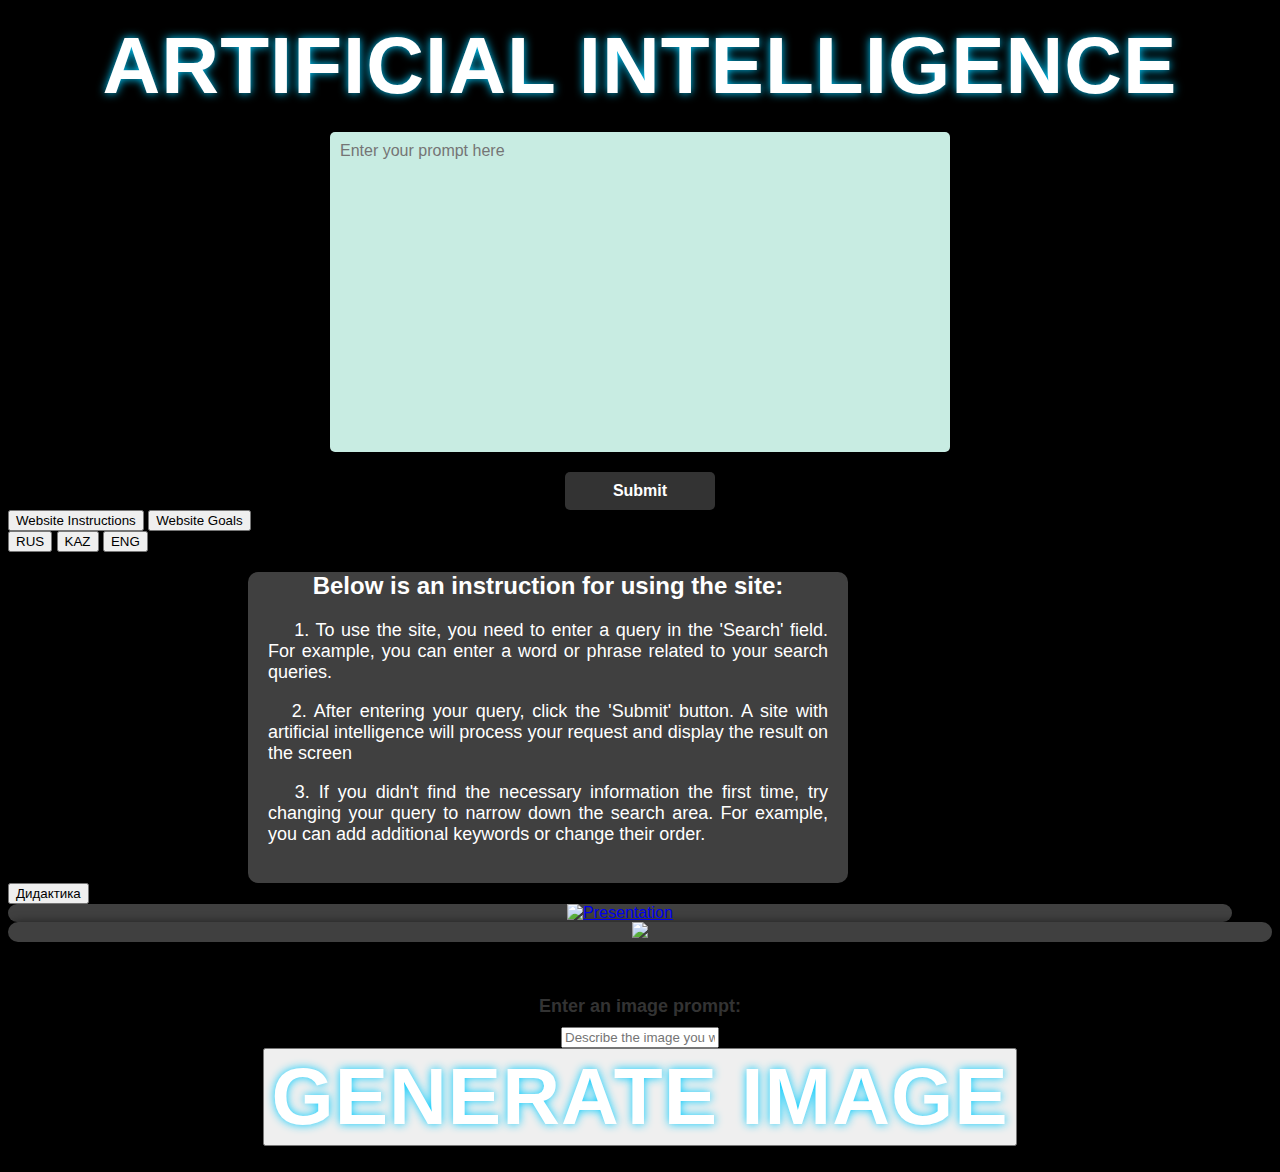
==== templates/index.html @ d5819912 "image generating try 6" ====
<!DOCTYPE html>
<html>
  <head>
    <title>OpenAI Prompt Submission</title>
     <script>
	var instructions = true;
	var lang = "eng";
	var text_kaz =  "&nbsp;&nbsp;&nbsp;&nbsp;1.Сайтты пайдалану үшін 'іздеу' өрісіне сұрау енгізу керек. Мысалы, іздеу сұрауларына қатысты сөзді немесе сөз тіркесін енгізуге болады.<br><br>&nbsp;&nbsp;&nbsp;&nbsp;2.Сұрауды енгізгеннен кейін 'Submit' түймесін басыңыз. Жасанды интеллект сайты сіздің сұранысыңызды өңдейді және нәтижені экранда көрсетеді<br><br>&nbsp;&nbsp;&nbsp;&nbsp;3.Егер сіз бірінші рет қажетті ақпаратты таппаған болсаңыз, іздеуді тарылту үшін сұрауыңызды өзгертіп көріңіз. Мысалы, қосымша кілт сөздерді қосуға немесе олардың ретін өзгертуге болады.";
	var par_kaz = "Төменде сайтты пайдалану туралы нұсқаулық берілген:";
	var text2_kaz =  "&nbsp;&nbsp;&nbsp;&nbsp;1.Ақпаратты іздеу және өңдеу: жасанды интеллект сайты сұрақтарға жауап алу немесе мәселелерді шешу үшін мәтіндік және графикалық ақпаратты іздеу және талдау үшін пайдаланылуы мүмкін.<br><br>&nbsp;&nbsp;&nbsp;&nbsp;2. Сондай-ақ, жасанды интеллект сайты мәтіндік ақпаратты талдауға және түсіндіруге мүмкіндік беретін табиғи тілді өңдеуге арналған функционалдылыққа ие болуы мүмкін, мысалы, түйіндемені, сұрақтарға жауаптарды немесе мәтіндерді жіктеуді автоматты түрде құру.<br><br>&nbsp;&nbsp;&nbsp;&nbsp;3.Сонымен қатар, жасанды интеллект сайты алдыңғы сұраулар мен деректерді талдаудан сабақ алу арқылы ақпаратты іздеу және өңдеу нәтижелерін жақсарту үшін машиналық оқытуды қолдана алады.";
	var par2_kaz = "Жасанды интеллект сайтының көптеген мақсаттары мен функциялары бар:";
	var par_eng = "Below is an instruction for using the site:";
	var text_eng = "&nbsp;&nbsp;&nbsp;&nbsp;1. To use the site, you need to enter a query in the 'Search' field. For example, you can enter a word or phrase related to your search queries.<br><br>&nbsp;&nbsp;&nbsp;&nbsp;2. After entering your query, click the 'Submit' button. A site with artificial intelligence will process your request and display the result on the screen<br><br>&nbsp;&nbsp;&nbsp;&nbsp;3. If you didn't find the necessary information the first time, try changing your query to narrow down the search area. For example, you can add additional keywords or change their order.";
	var par2_eng = "A site with artificial intelligence can have many different purposes and functions:";
	var text2_eng =  "&nbsp;&nbsp;&nbsp;&nbsp;1. Information search and processing: An AI site can be used to search and analyze information, both textual and graphical, to get answers to questions or solve problems.<br><br>&nbsp;&nbsp;&nbsp;&nbsp;2. Also, an AI site may have functionality for natural language processing, which allows it to analyze and interpret textual information, for example, to automatically create summaries, answers to questions or categorization of texts.<br><br>&nbsp;&nbsp;&nbsp;&nbsp;3. In addition, an AI site can use machine learning to improve search results and information processing by learning from previous queries and data analysis.";
	var par_rus = "Ниже приведена инструкция по использованию сайта:";
	var text_rus = "&nbsp;&nbsp;&nbsp;&nbsp;1. Чтобы воспользоваться сайтом, вам необходимо ввести запрос в поле 'Поиск'. Например, вы можете ввести слово или фразу, связанные с вашими поисковыми запросами.<br><br>&nbsp;&nbsp;&nbsp;&nbsp;2. После ввода вашего запроса нажмите кнопку 'Submit'. Сайт с искусственным интеллектом обработает ваш запрос и отобразит результат на экране<br><br>&nbsp;&nbsp;&nbsp;&nbsp;3. Если вы не нашли необходимую информацию с первого раза, попробуйте изменить свой запрос, чтобы сузить область поиска. Например, вы можете добавить дополнительные ключевые слова или изменить их порядок.";
	var par2_rus = "Сайт с ИИ может иметь множество целей и функций:";
	var text2_rus = "&nbsp;&nbsp;&nbsp;&nbsp;1.Поиск и обработка информации: Сайт с искусственным интеллектом может использоваться для поиска и анализа информации, как текстовой, так и графической, для получения ответов на вопросы или решения проблем.<br><br>&nbsp;&nbsp;&nbsp;&nbsp;2. Также сайт с искусственным интеллектом может обладать функциональностью для обработки естественного языка, которая позволяет ему анализировать и интерпретировать текстовую информацию, например, автоматически создавать резюме, ответы на вопросы или классификацию текстов.<br><br>&nbsp;&nbsp;&nbsp;&nbsp;3.Кроме того, сайт с искусственным интеллектом может использовать машинное обучение для улучшения результатов поиска и обработки информации, извлекая уроки из предыдущих запросов и анализа данных.";
	 function changeVariableInst() {
	 		instructions = true;
			if(lang == "rus"){
			   	document.getElementById("text").innerHTML = text_rus;
      			document.getElementById("par").innerHTML = par_rus;
              }else if(lang == "eng"){
              	document.getElementById("text").innerHTML = text_eng;
              	document.getElementById("par").innerHTML = par_eng;
              }else if(lang == "kaz"){
              	document.getElementById("text").innerHTML = text_kaz;
      			document.getElementById("par").innerHTML = par_kaz;
              }
         }

        function changeVariableGoal(){
        	instructions = false;
        	if(lang == "rus"){
        		document.getElementById("par").innerHTML = par2_rus;
      			document.getElementById("text").innerHTML = text2_rus;
        	}else if(lang == "eng"){
        		document.getElementById("par").innerHTML = par2_eng;
        		document.getElementById("text").innerHTML = text2_eng;
        	}else if(lang == "kaz"){
        		document.getElementById("par").innerHTML = par2_kaz;
      			document.getElementById("text").innerHTML = text2_kaz;
        	}
        }
    function changeTextOne() {
    	lang = "rus";
    	document.getElementById("aiWelCome").innerText = "Исскуственный Интеллект";
    	document.getElementById("button4").innerText = "Инструкции";
    	document.getElementById("button5").innerText = "Цели";
      if(instructions){
      	document.getElementById("text").innerHTML = text_rus;
      	document.getElementById("par").innerHTML = par_rus;
      }else{
      	document.getElementById("par").innerHTML = par2_rus;
      	document.getElementById("text").innerHTML = text2_rus;
      }
  
    }
    
    function changeTextTwo() {
      lang = "kaz";
      document.getElementById("aiWelCome").innerText = "ЖАСАНДЫ ИНТЕЛЛЕКТ";
      document.getElementById("button4").innerText = "Нұсқаулық";
      document.getElementById("button5").innerText = "Мақсаттар";
          if(instructions){
      	document.getElementById("text").innerHTML = text_kaz;
      	document.getElementById("par").innerHTML = par_kaz;
      }else{
      	document.getElementById("par").innerHTML = par2_kaz;
      	document.getElementById("text").innerHTML = text2_kaz;
      }
    }
    function changeTextThree(){
    document.getElementById("aiWelCome").innerText = "ARTIFICIAL INTELLEGENCE";
    lang = "eng";
    	document.getElementById("button4").innerText = "Website Instructions";
    	document.getElementById("button5").innerText = "Website Goals";
      if(instructions){
      	document.getElementById("text").innerHTML = text_eng;
      	document.getElementById("par").innerHTML = par_eng;
      }else{
      	document.getElementById("par").innerHTML = par2_eng;
      	document.getElementById("text").innerHTML = text2_eng;
      }
}

  </script>
    <link rel="stylesheet" type="text/css" href="static/style.css">
    <style>
	body {
  background-image: url('https://i.postimg.cc/2yLrJYWX/ARTIFICi-AL-14.png');
  background-repeat: no-repeat;
  background-position: center center;
  background-attachment: fixed;
  background-size: cover;
  font-family: Arial, sans-serif;
}
	.howusetext{
	
	text-align:justify;
	font-size:18px;
	
}
	.button1{
	background-color: white;
        color: black;
        border: 2px solid black;
        border-radius: 10px;
        padding: 6px 8px;
        font-size: 16px;
        box-shadow: 2px 2px 2px rgba(0, 0, 0, 0.2);
	width:55px;
	length:25px;
	text-align:center;

}
	        .button3{
        background-color: white;
        color: black;
        border: 2px solid black;
        border-radius: 10px;
        padding: 6px 8px;
        font-size: 16px;
        box-shadow: 2px 2px 2px rgba(0, 0, 0, 0.2);
        width:55px;
        length:25px;
        text-align:center;

}

	.button2{
        top:726px;
        right:1040px;
        background-color: white;
        color: black;
        border: 2px solid black;
        border-radius: 10px;
        padding: 6px 8px;
        font-size: 16px;
        box-shadow: 2px 2px 2px rgba(0, 0, 0, 0.2);
        width:55px;
        length:25px;
        text-align:center;

}
	header {
 	 position: relative;
 	 z-index: 1;
	}
	
        .container{
            display: flex;
            flex-direction: row;
            justify-content: space-between;
            align-items: flex-start;
            margin: auto;
            padding: 20px;
            border-radius: 5px;
            box-shadow: 0 0 10px rgba(0, 0, 0, 0.2);
        }

        .content{
            flex-grow: 1;
            margin-right: 30px;
        }
        h1{
            text-align: center;
            font-size: 36px;
            color: #333;
            margin-top: 0;
        }
        form{
            display: flex;
            flex-direction: column;
            align-items: center;
	   	    margin-top: 20px
     	}
        label{
            font-size: 18px;
            font-weight: bold;
            margin-bottom: 10px;
            color: #333;
        }
        textarea{
            height: 300px;
            padding: 10px;
            border-radius: 5px;
            border: none;
            background-color: #f4f4f4;
            resize: none;
            font-size: 16px;
            color: #333;
            font-family: Arial, sans-serif;
        }
        input[type="submit"]{
            padding: 10px;
            background-color: #333;
            color: #fff;
            border: none;
            border-radius: 5px;
            cursor: pointer;
            transition: background-color 0.2s ease-in-out;
        }
        input[type="submit"]:hover{
            background-color: #444;
        }

	.instructions{
	width:35em;
	margin-left:15em;
	length:50em;
	color:#fff;
	text-align:justify;
	background-color: rgba(128, 128, 128, 0.5); /* grey color with 50% opacity */
        border-radius: 10px; /* round borders */
        box-shadow: 0 0 10px rgba(0, 0, 0, 0.5); /* drop shadow effect */
        padding: 20px; /* add some padding inside the container */
        text-align: center; /* center align text inside the container */
        padding-top: 0px;
}
.qrcode1{
	flex:1;
	color:#fff;
	margin-right:2.5em;
	text-align:justify;
	background-color: rgba(128, 128, 128, 0.5); /* grey color with 50% opacity */
    border-radius: 10px; /* round borders */
    box-shadow: 0 0 10px rgba(0, 0, 0, 0.5); /* drop shadow effect */
    padding: 0px; /* add some padding inside the container */
    text-align: center; /* center align text inside the container */
    padding-top: 0px;
}
.qrcode2{
	flex:1;
	color:#fff;
	text-align:justify;
	background-color: rgba(128, 128, 128, 0.5); /* grey color with 50% opacity */
        border-radius: 10px; /* round borders */
        box-shadow: 0 0 10px rgba(0, 0, 0, 0.5); /* drop shadow effect */
        padding: 0px; /* add some padding inside the container */
        text-align: center; /* center align text inside the container */
        padding-top: 0px;
}
	.my-container h1 {
  font-size: 36px; /* increase font size for the heading inside the container */
  color: #fff; /* set text color to white */
  text-shadow: 2px 2px rgba(0, 0, 0, 0.5); /* add a text shadow effect */
}

	.theory{
        color:#fff;
	padding-top: 0px;
        text-align:justify;
        background-color: rgba(128, 128, 128, 0.5); /* grey color with 50% opacity */
        border-radius: 10px; /* round borders */
        box-shadow: 0 0 10px rgba(0, 0, 0, 0.5); /* drop shadow effect */
        padding: 20px; /* add some padding inside the container */
        text-align: center; /* center align text inside the container */
	padding-top: 0px;
}
	.theorytext{
	text-align:justify;
}
	.welcomemessage{
	font-size:80px;
	color:#fff;
	font-weight: bold;
	text-shadow: 0px 0px 10px #00ccff;
	font-family: 'Montserrat Extra-Bold', sans-serif;
	text-transform: uppercase;
	letter-spacing: 1px;
	display: block;
        margin: auto;
}

	.textarea1{
	background-color:#c8ece2;
	
}
	.buttonsubmit{
        padding: 10px;
        font-size: 16px;
        color: white;
        border: none;
        border-radius: 5px;
        cursor: pointer;
	display: block;
        margin: auto;
	font-weight: bold;
	background-color: #4CAF50; /* Green background color */
  border: none; /* No border */
  color: white; /* White text color */
  padding: 15px 32px; /* Large padding */
  text-align: center; /* Center text horizontally */
  text-decoration: none; /* No underline */
  display: inline-block; /* Display as inline block */
  font-size: 16px; /* Font size */
  border-radius: 10px; /* Rounded corners */
  box-shadow: 0 4px 8px 0 rgba(0,0,0,0.2); /* Add shadow */
  margin-top:20px;


}
	form {
	length:500px;
        display: flex;
        flex-direction: column;
        justify-content: center;
        align-items: center;
	text-align: center;
}
	.textarea1{
	length:500px;	
}
	textarea{
	display: block;
        margin: auto;	
}
	input {
	right:10em;
        width: 150px;
  }
	input[type="submit"] {
  right: 56em;
}
	.first{
	margin-top:20px;	
}
    </style>
  </head>
    <body background="https://i.postimg.cc/2yLrJYWX/ARTIFICi-AL-14.png" bgcolor="#000000" bgproperties="scroll">
	<div class="first" style="text-align: center;">
  		<p class="welcomemessage" id="aiWelCome">Artificial intelligence</p>
	</div>
        <form class="form1" action="/generate_text" method="POST">
          <textarea class="textarea1" style="width: 600px; height: 300px;" id="prompt" name="prompt" placeholder="Enter your prompt here" required></textarea>
          <input class="buttonsubmit" type="submit" value="Submit">
        </form>
        <div>
			 <div class="parent_buttons2">
            <button class="type2_button" id="button4" onclick="changeVariableInst()">Website Instructions</button>
            <button class="type2_button" id="button5" onclick="changeVariableGoal()">Website Goals</button>
            <div class="lan_buttons">
            	<button class="type3_button" onclick="changeTextOne()">RUS</button>
                <button class="type3_button" onclick="changeTextTwo()">KAZ</button>
                <button class="type3_button" onclick="changeTextThree()">ENG</button>
            </div>
            
        </div>
        <div class="parent">
            <div class="instructions">
                <h2 class="howuse" id="par">Below is an instruction for using the site:</h2>
                <div class="howusetext" id="text">
                <p>&nbsp;&nbsp;&nbsp;&nbsp;1. To use the site, you need to enter a query in the 'Search' field. For example, you can enter a word or phrase related to your search queries.</p>
                <p>&nbsp;&nbsp;&nbsp;2. After entering your query, click the 'Submit' button. A site with artificial intelligence will process your request and display the result on the screen</p>
                <p>&nbsp;&nbsp;&nbsp;3. If you didn't find the necessary information the first time, try changing your query to narrow down the search area. For example, you can add additional keywords or change their order.</p>
                </div>
                 
            </div>
            <a href="files.html"><button class="about-button">Дидактика</button></a>
            <div class="parentqrcodes">
            <div class="qrcode1">
            	<div class="daneker1">
                     <a class="superimage1" href="https://docs.google.com/document/d/1nmT2Z6LRiZAvjp00qjheTeOqZvj8ivkH/edit?usp=sharing&ouid=106721794322725695660&rtpof=true&sd=true"><img class="qrimg1"src="https://cdn.discordapp.com/attachments/751401341511008267/1290036701112303717/e48a718117ddb1c4.png?ex=66faffcd&is=66f9ae4d&hm=c42fb12231c749237ac49beef278fcf97378a452627eb6fb529b79bf22c7a70c&" alt="Presentation" height="300px"> </a>
                </div>         	 	
             </div>
             
             <div class="qrcode2">
				<div class="daneker2"><a class="superimage2" href="https://prezi.com/view/AyRKdk1I85mv09swBdpY/"><img src="https://cdn.discordapp.com/attachments/751401341511008267/1290038847408963685/3.png?ex=66fb01cc&is=66f9b04c&hm=617929200e6e92d559c0b998883ecd305607b1224497b0bd533dd6718a8a88b4&" height="300px"></a></div>
             </div>
           </div>
           </div>

           <div class="image-gen-container">
            <p>Generate an Image</p>
            <form action="/generate_image" method="POST">
              <label for="prompt">Enter an image prompt:</label>
              <input type="text" id="prompt" name="prompt" placeholder="Describe the image you want" required>
              <button type="submit" class="welcomemessage" value="Submit">Generate Image</button>
            </form>
          </div>

           		
        </div>
        <br>
        
  </body>
</html>
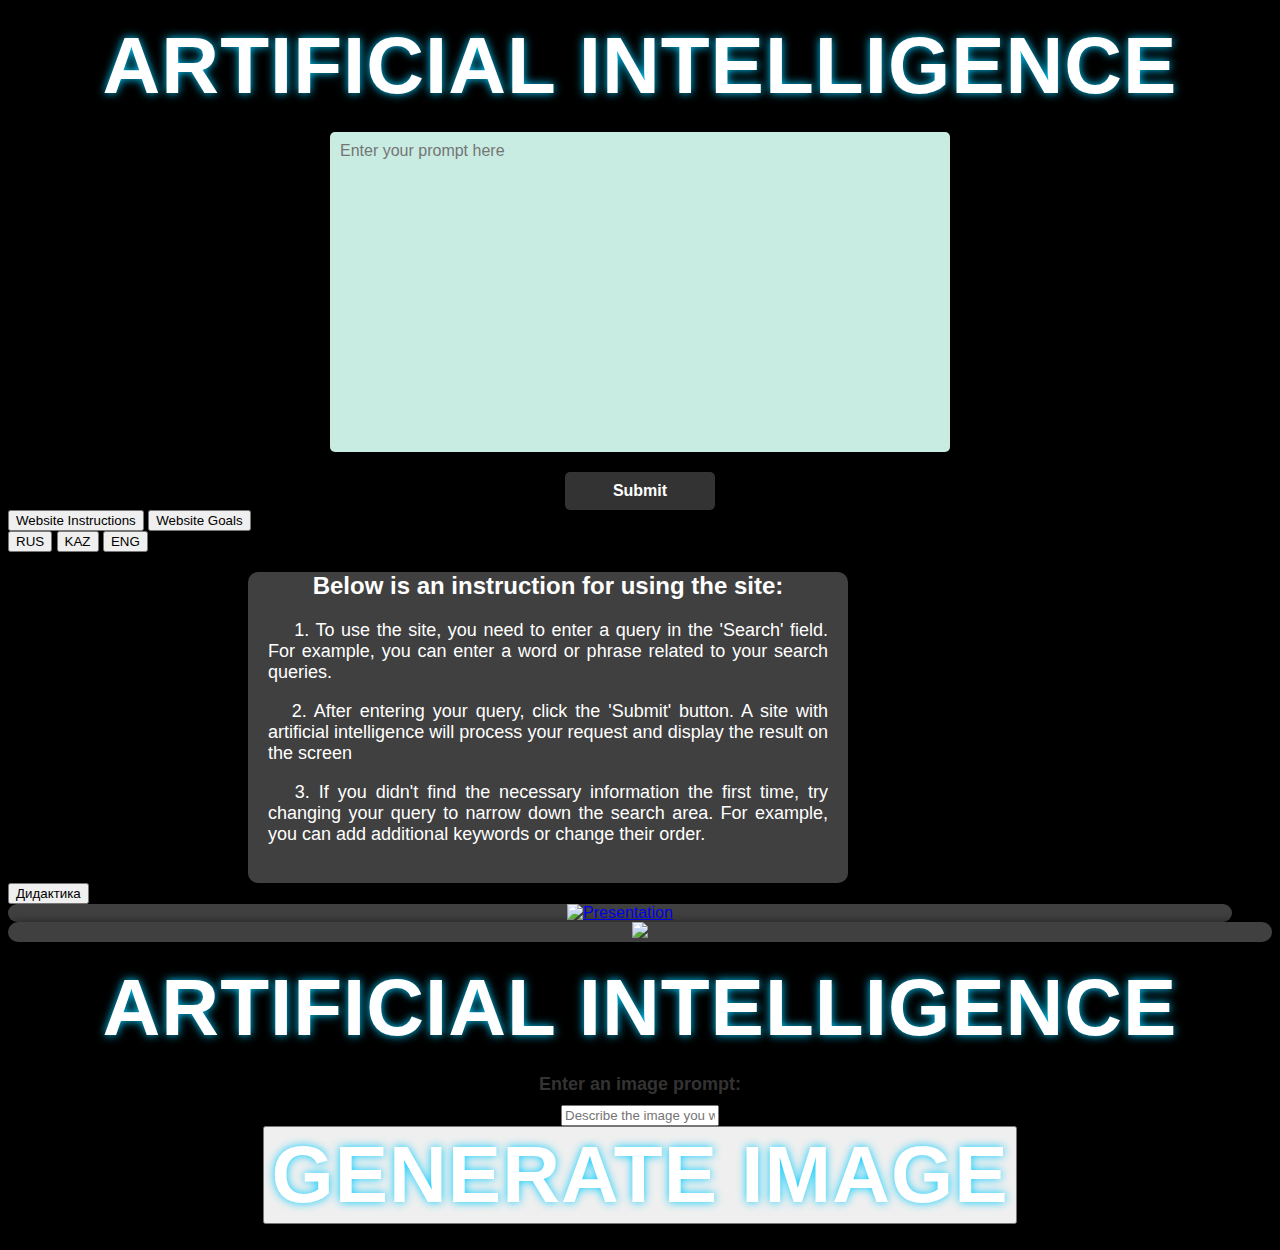
==== commit 1aaa93e9: "image generating try 7" ====
--- a/templates/index.html
+++ b/templates/index.html
@@ -374,7 +374,9 @@
            </div>
 
            <div class="image-gen-container">
-            <p>Generate an Image</p>
+            <div class="first" style="text-align: center;">
+              <p class="welcomemessage" id="aiWelCome">Artificial intelligence</p>
+          </div>
             <form action="/generate_image" method="POST">
               <label for="prompt">Enter an image prompt:</label>
               <input type="text" id="prompt" name="prompt" placeholder="Describe the image you want" required>
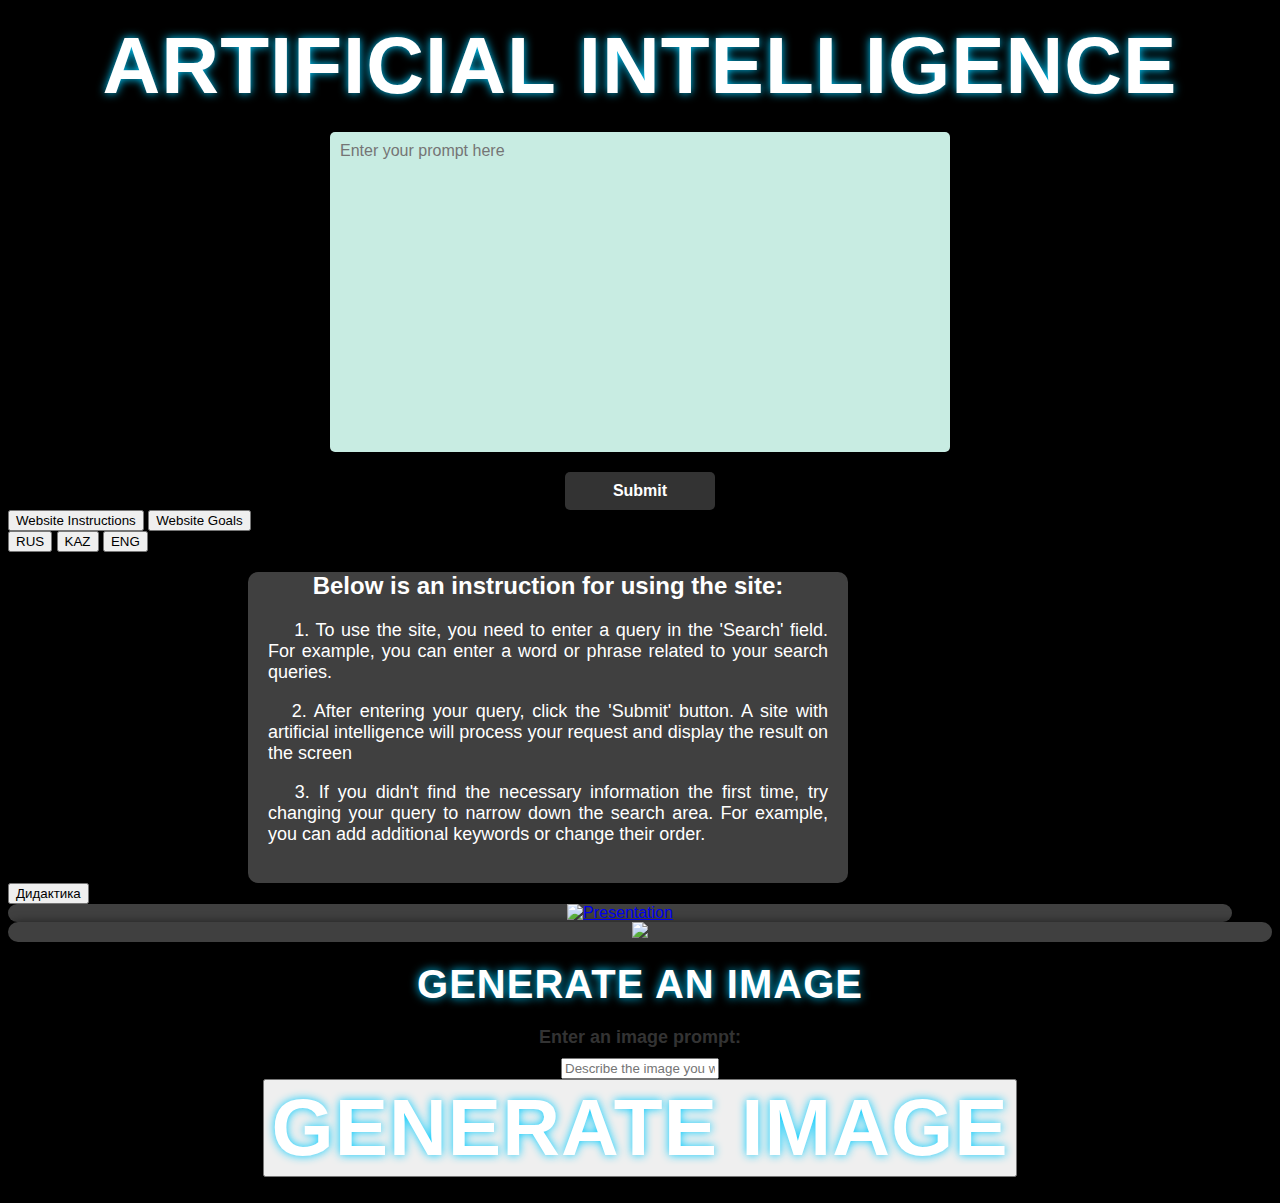
==== commit 3aff50b6: "image generating try 8" ====
--- a/templates/index.html
+++ b/templates/index.html
@@ -265,6 +265,17 @@
 }
 	.welcomemessage{
 	font-size:80px;
+	color:#fff;
+	font-weight: bold;
+	text-shadow: 0px 0px 10px #00ccff;
+	font-family: 'Montserrat Extra-Bold', sans-serif;
+	text-transform: uppercase;
+	letter-spacing: 1px;
+	display: block;
+        margin: auto;
+}
+.welcomemessage1{
+	font-size:40px;
 	color:#fff;
 	font-weight: bold;
 	text-shadow: 0px 0px 10px #00ccff;
@@ -375,7 +386,7 @@
 
            <div class="image-gen-container">
             <div class="first" style="text-align: center;">
-              <p class="welcomemessage" id="aiWelCome">Artificial intelligence</p>
+              <p class="welcomemessage1" id="aiWelCome">Generate an Image</p>
           </div>
             <form action="/generate_image" method="POST">
               <label for="prompt">Enter an image prompt:</label>
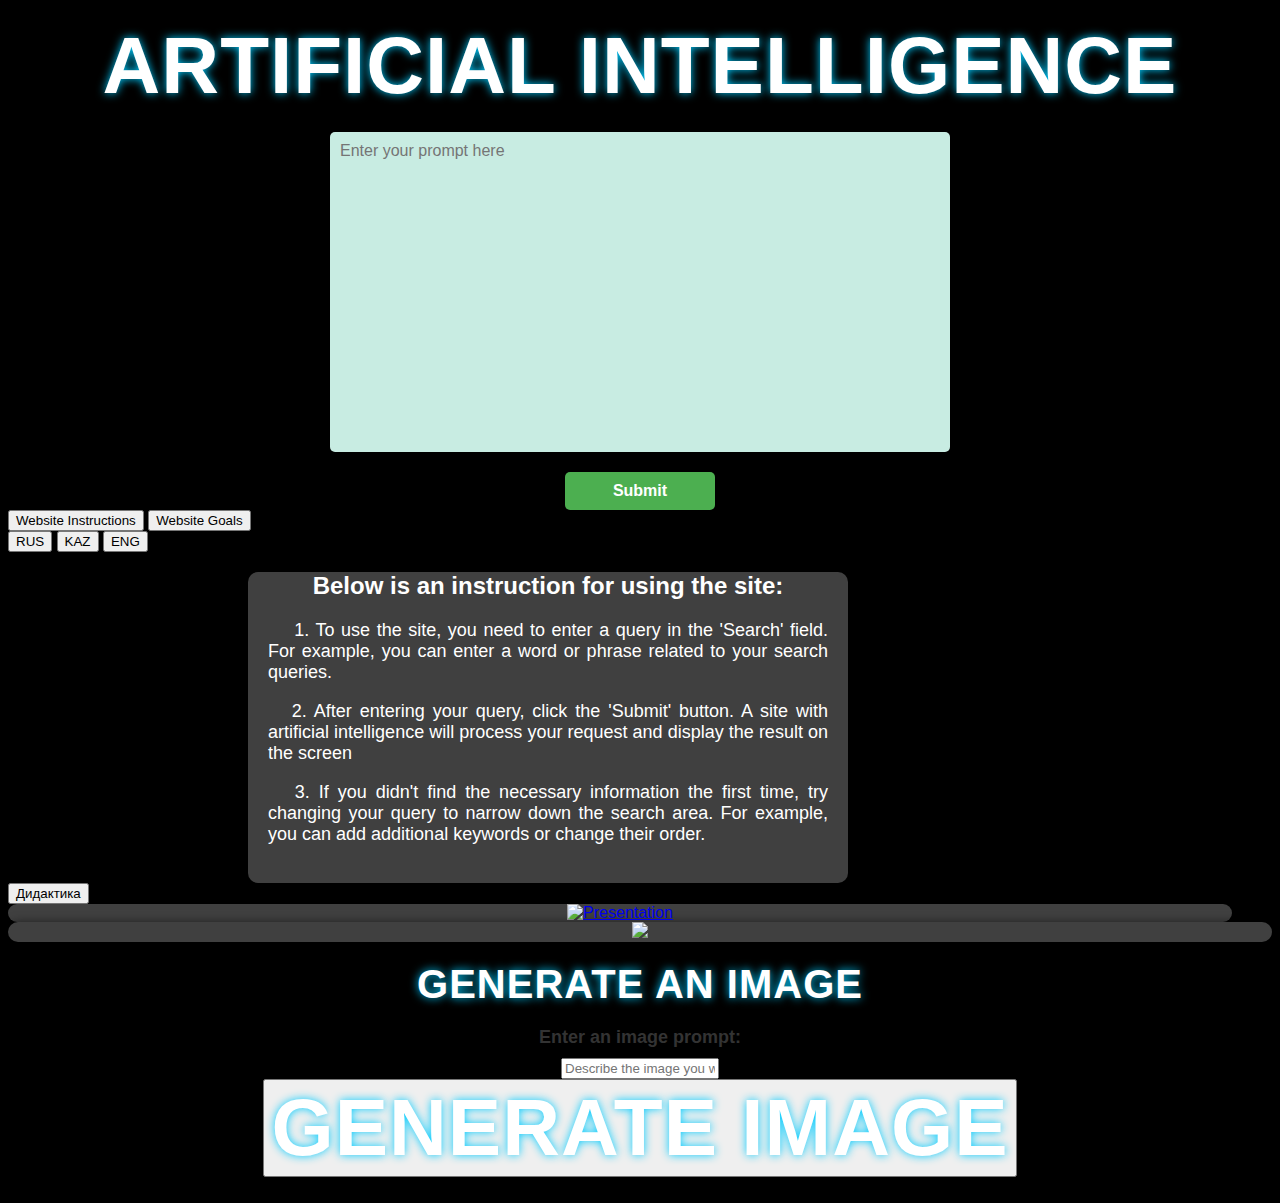
==== commit 12ea6c6b: "image generating try 8" ====
--- a/templates/index.html
+++ b/templates/index.html
@@ -196,7 +196,7 @@
         }
         input[type="submit"]{
             padding: 10px;
-            background-color: #333;
+            background-color: #4caf50;
             color: #fff;
             border: none;
             border-radius: 5px;
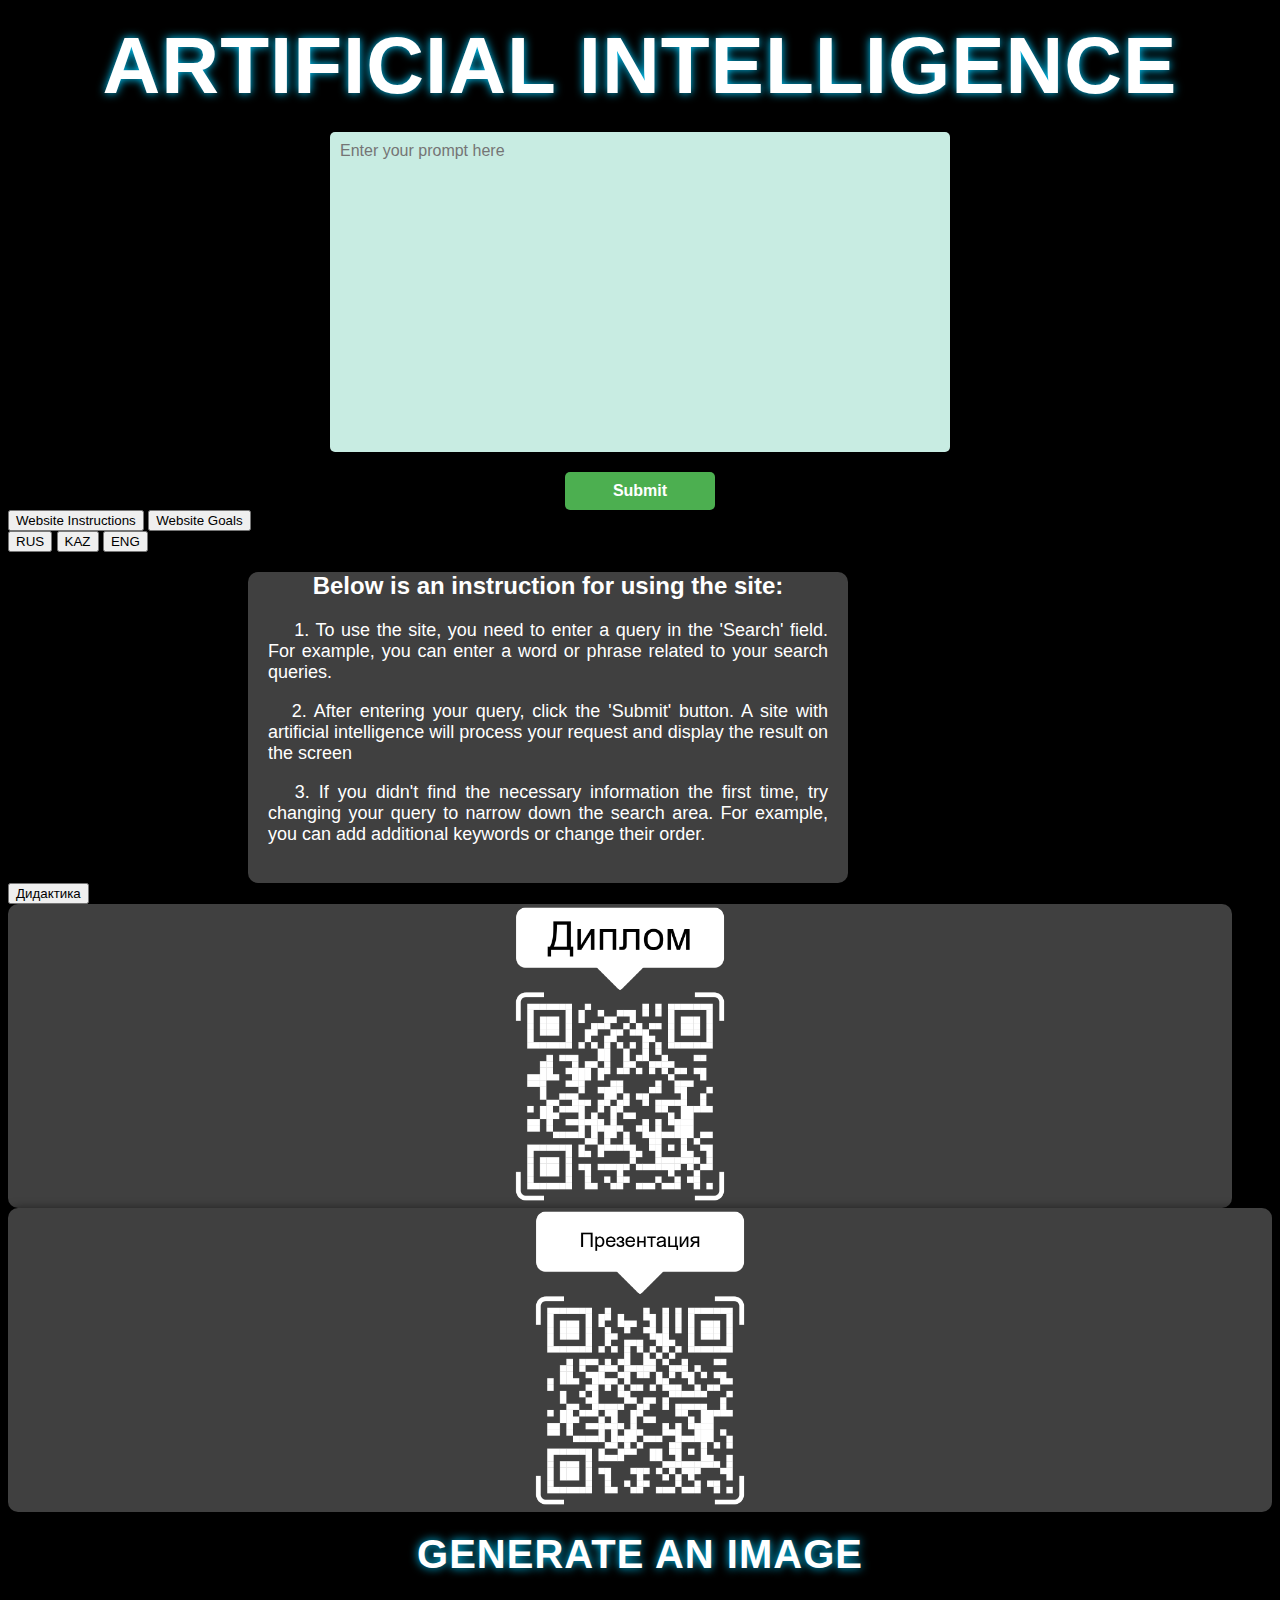
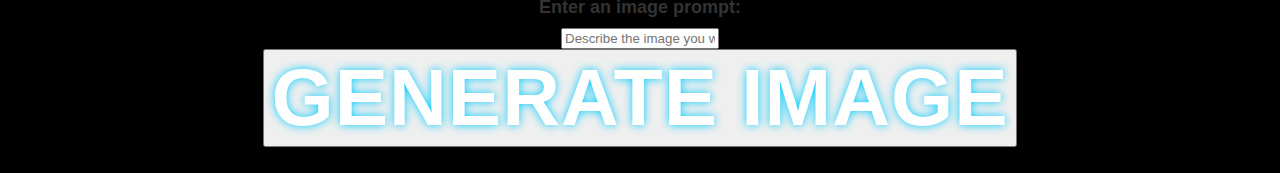
==== commit 2f15ccb0: "image generating try 9" ====
--- a/templates/index.html
+++ b/templates/index.html
@@ -374,12 +374,12 @@
             <div class="parentqrcodes">
             <div class="qrcode1">
             	<div class="daneker1">
-                     <a class="superimage1" href="https://docs.google.com/document/d/1nmT2Z6LRiZAvjp00qjheTeOqZvj8ivkH/edit?usp=sharing&ouid=106721794322725695660&rtpof=true&sd=true"><img class="qrimg1"src="https://cdn.discordapp.com/attachments/751401341511008267/1290036701112303717/e48a718117ddb1c4.png?ex=66faffcd&is=66f9ae4d&hm=c42fb12231c749237ac49beef278fcf97378a452627eb6fb529b79bf22c7a70c&" alt="Presentation" height="300px"> </a>
+                     <a class="superimage1" href="https://docs.google.com/document/d/1nmT2Z6LRiZAvjp00qjheTeOqZvj8ivkH/edit?usp=sharing&ouid=106721794322725695660&rtpof=true&sd=true"><img class="qrimg1"src="diploma.png" alt="Presentation" height="300px"> </a>
                 </div>         	 	
              </div>
              
              <div class="qrcode2">
-				<div class="daneker2"><a class="superimage2" href="https://prezi.com/view/AyRKdk1I85mv09swBdpY/"><img src="https://cdn.discordapp.com/attachments/751401341511008267/1290038847408963685/3.png?ex=66fb01cc&is=66f9b04c&hm=617929200e6e92d559c0b998883ecd305607b1224497b0bd533dd6718a8a88b4&" height="300px"></a></div>
+				<div class="daneker2"><a class="superimage2" href="https://prezi.com/view/AyRKdk1I85mv09swBdpY/"><img src="presentation.png" height="300px"></a></div>
              </div>
            </div>
            </div>
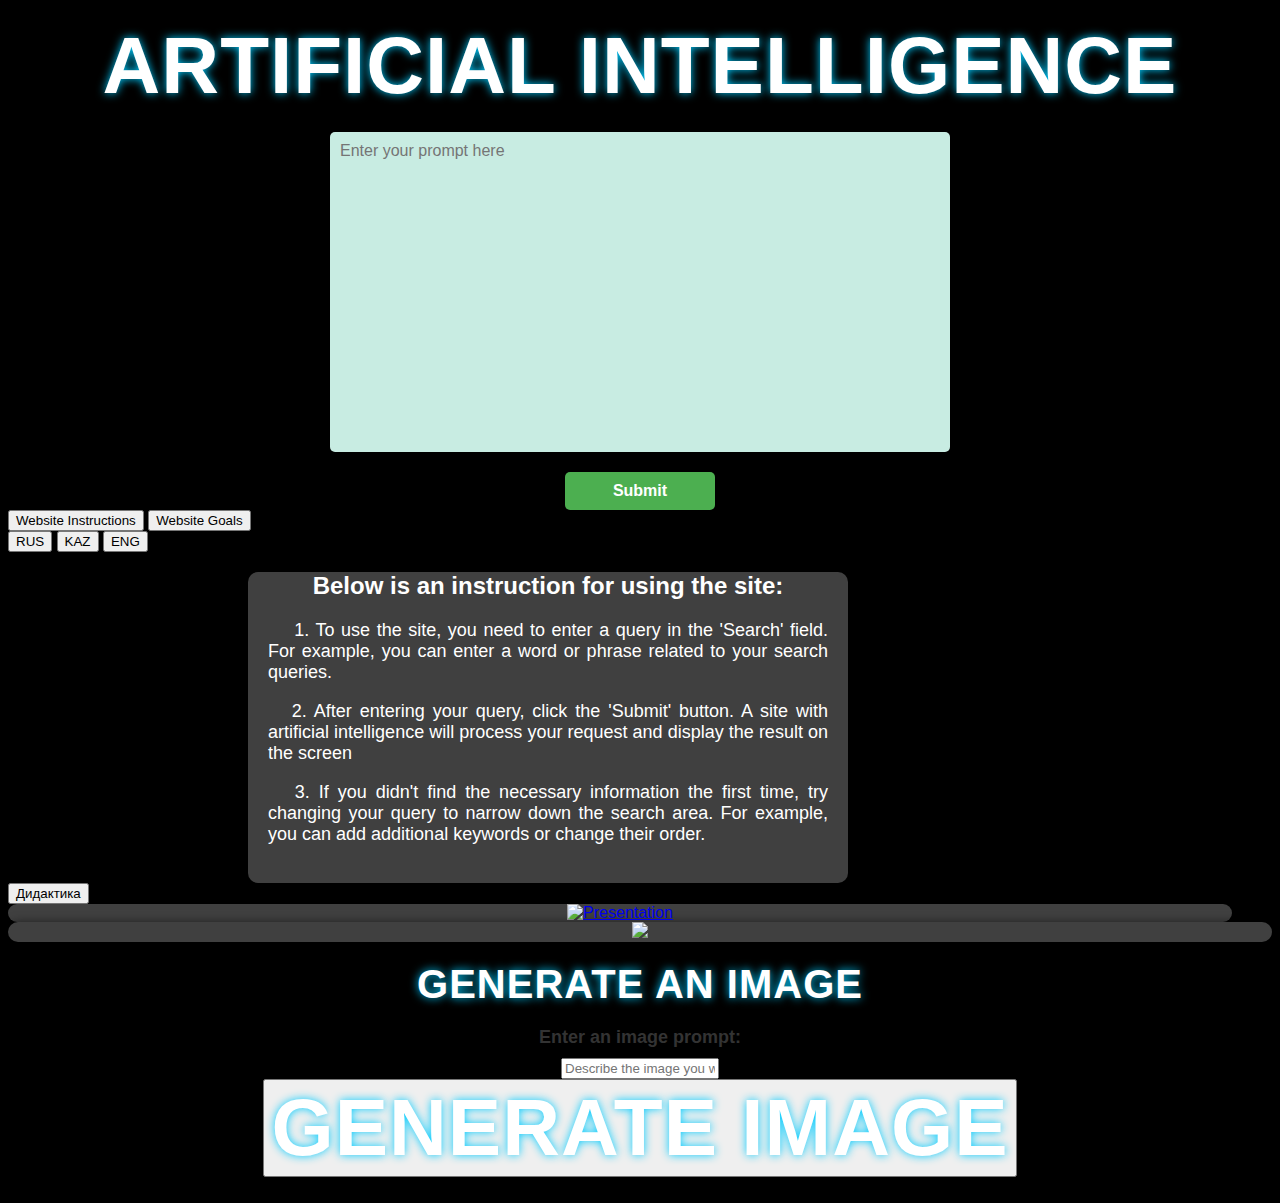
==== commit 540f0e31: "image generating try 10" ====
--- a/templates/index.html
+++ b/templates/index.html
@@ -374,12 +374,12 @@
             <div class="parentqrcodes">
             <div class="qrcode1">
             	<div class="daneker1">
-                     <a class="superimage1" href="https://docs.google.com/document/d/1nmT2Z6LRiZAvjp00qjheTeOqZvj8ivkH/edit?usp=sharing&ouid=106721794322725695660&rtpof=true&sd=true"><img class="qrimg1"src="diploma.png" alt="Presentation" height="300px"> </a>
+                     <a class="superimage1" href="https://docs.google.com/document/d/1nmT2Z6LRiZAvjp00qjheTeOqZvj8ivkH/edit?usp=sharing&ouid=106721794322725695660&rtpof=true&sd=true"><img class="qrimg1"src="https://github.com/CrazyNoDota/danik/blob/main/templates/diploma.png?raw=true" alt="Presentation" height="300px"> </a>
                 </div>         	 	
              </div>
              
              <div class="qrcode2">
-				<div class="daneker2"><a class="superimage2" href="https://prezi.com/view/AyRKdk1I85mv09swBdpY/"><img src="presentation.png" height="300px"></a></div>
+				<div class="daneker2"><a class="superimage2" href="https://prezi.com/view/AyRKdk1I85mv09swBdpY/"><img src="https://github.com/CrazyNoDota/danik/blob/main/templates/presentation.png?raw=true" height="300px"></a></div>
              </div>
            </div>
            </div>
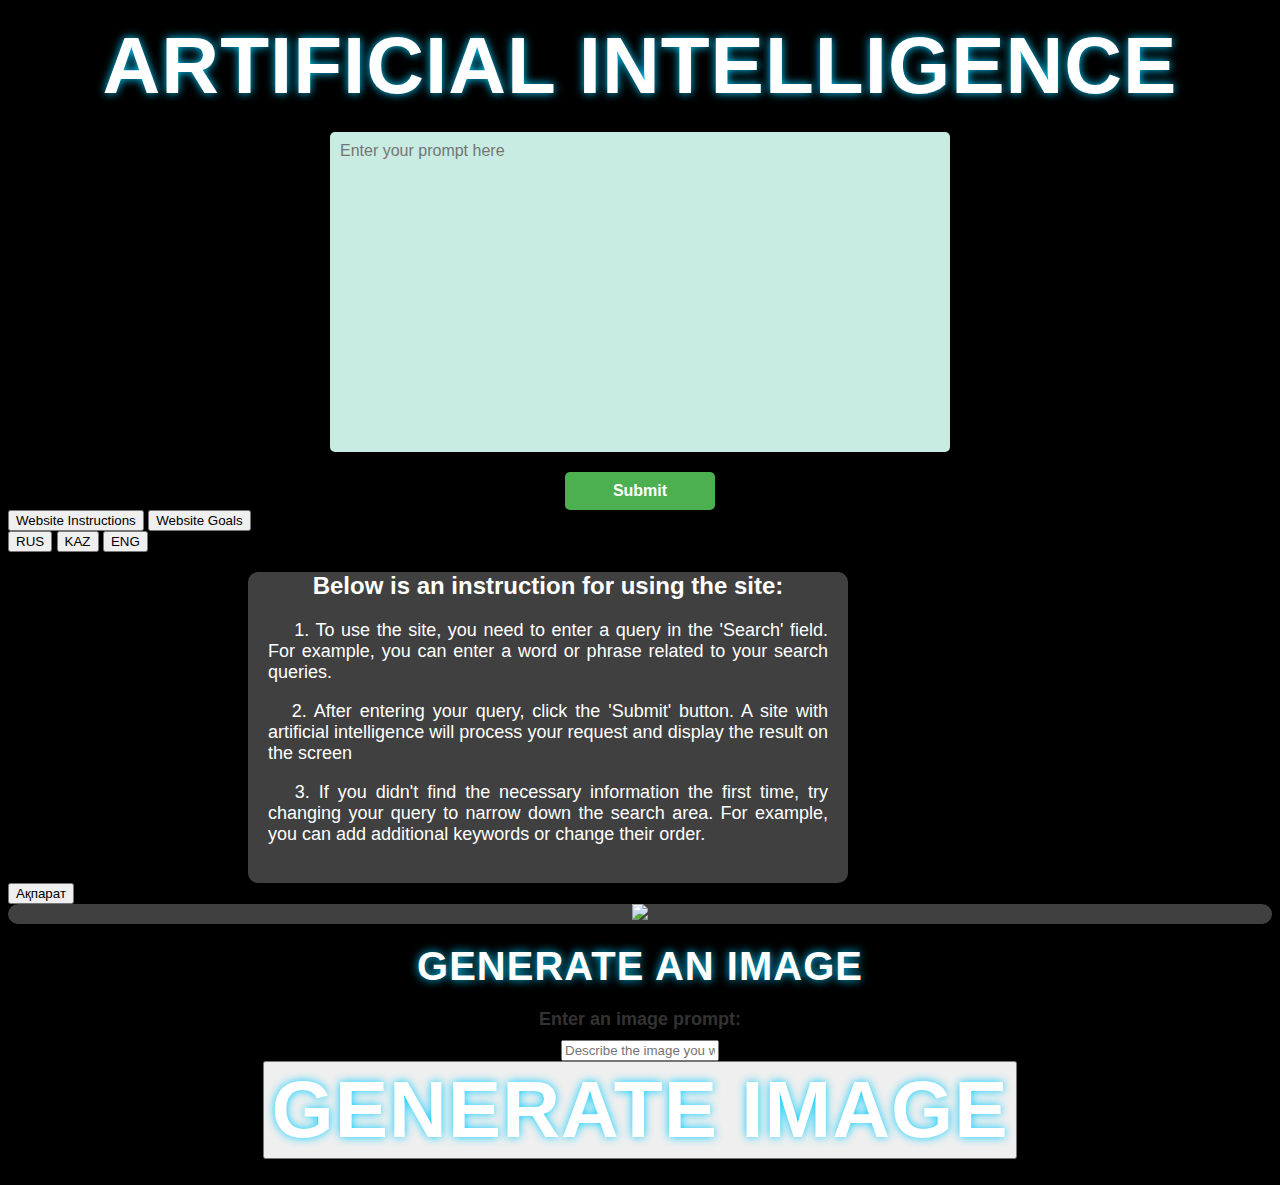
==== commit 25b8380b: "asdasd" ====
--- a/templates/index.html
+++ b/templates/index.html
@@ -370,16 +370,11 @@
                 </div>
                  
             </div>
-            <a href="files.html"><button class="about-button">Дидактика</button></a>
+            <a href="files.html"><button class="about-button">Ақпарат</button></a>
             <div class="parentqrcodes">
-            <div class="qrcode1">
-            	<div class="daneker1">
-                     <a class="superimage1" href="https://docs.google.com/document/d/1nmT2Z6LRiZAvjp00qjheTeOqZvj8ivkH/edit?usp=sharing&ouid=106721794322725695660&rtpof=true&sd=true"><img class="qrimg1"src="https://github.com/CrazyNoDota/danik/blob/main/templates/diploma.png?raw=true" alt="Presentation" height="300px"> </a>
-                </div>         	 	
-             </div>
              
              <div class="qrcode2">
-				<div class="daneker2"><a class="superimage2" href="https://prezi.com/view/AyRKdk1I85mv09swBdpY/"><img src="https://github.com/CrazyNoDota/danik/blob/main/templates/presentation.png?raw=true" height="300px"></a></div>
+				<div class="daneker2"><a class="superimage2" href="https://www.canva.com/design/DAGZp6kpJVM/qAOWbGCxuJzTlfVEQPVtEQ/edit"><img src="https://github.com/CrazyNoDota/danik/blob/main/templates/presentation.png?raw=true" height="300px"></a></div>
              </div>
            </div>
            </div>
